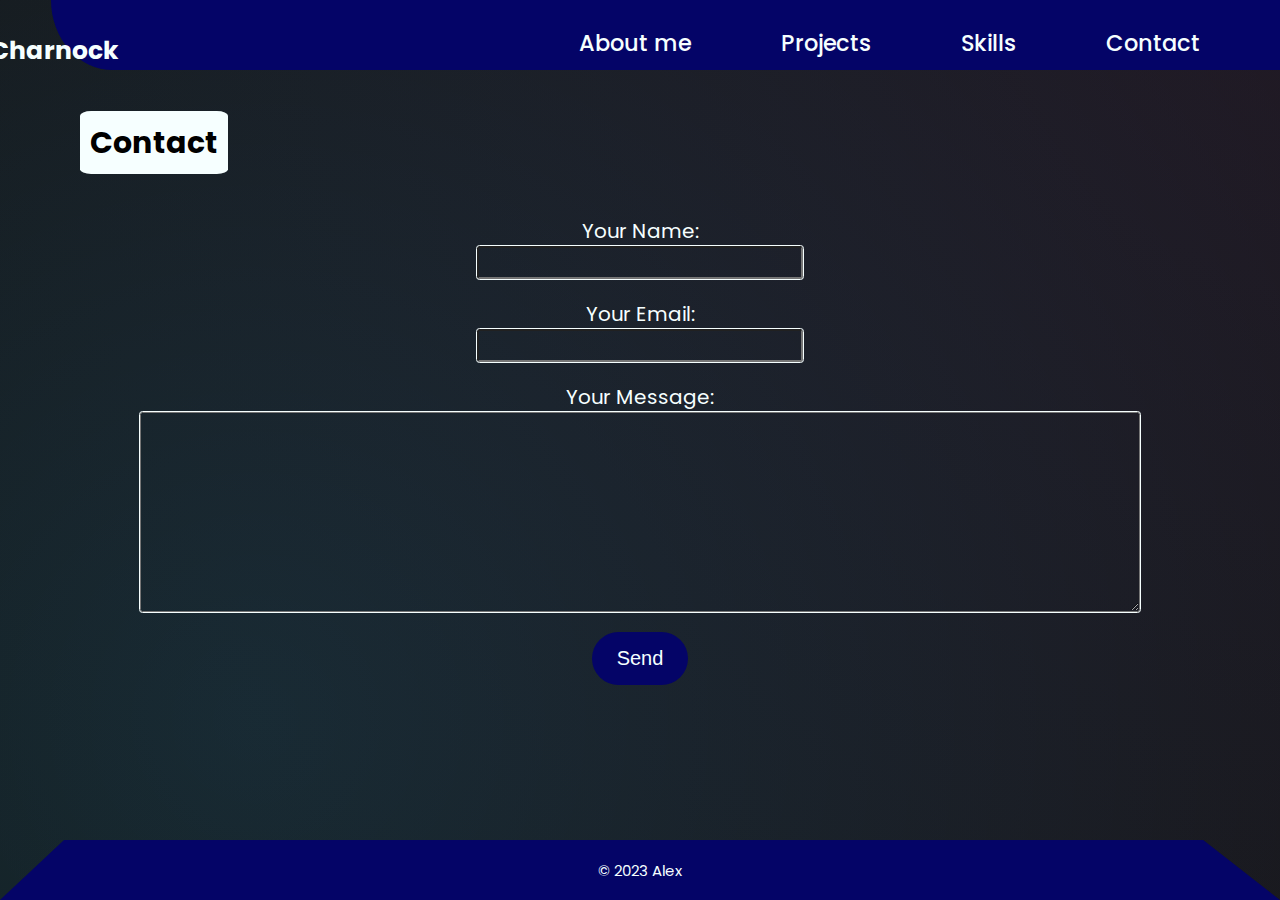
==== contact.html @ 02633541 "sending Code to create website" ====
<!DOCTYPE html>
<html lang="en">
<head>
    <meta charset="UTF-8">
    <meta name="viewport" content="width=device-width, initial-scale=1.0">
    <link rel="stylesheet" href="contact.CSS">
    <link rel="stylesheet" href="index.CSS">
    <link rel="stylesheet" href="https://cdnjs.cloudflare.com/ajax/libs/font-awesome/5.15.3/css/all.min.css">
    <link rel="icon" href="./Images/favicon-32x32.png" type="image/png">
    <title>Contact - Alex Charnock</title>
</head>
<body>
    <nav>        
        <ul>
            <li id="nav-name">Alexander <span>Charnock</span></li>
            <li><a href="index.html#About">About me</a></li>
            <li><a href="index.html#Projects">Projects</a></li>
            <li><a href="index.html#skills">Skills</a></li>
            <li><a href="contact.html">Contact</a></li>
        </ul>
    </nav>
    <h1 class="title-container"><span class="title">Contact</span></h1>
    <main>
            <div class="form-container">
                <form class="contact-form" action="submit_form.php" method="POST">
                    <label for="name"><span>Your Name:</span></label>
                    <input type="text" id="name" name="name" required>

                    <label for="email"><span>Your Email:</span></label>
                    <input type="email" id="email" name="email" required>

                    <label for="message"><span>Your Message:</span></label>
                    <textarea id="message" name="message" required></textarea>

                    <input id="send-message" type="submit" value="Send">
                </form>
            </div>
    </main>

    <footer>
        <p>&copy; 2023 Alex</p>
    </footer>

    <script src="index.JS"></script>
    
</body>
</html>
---- contact.CSS ----
body{
    display: flex;
    flex-direction: column;
    min-height: 100vh;
    font-family: 'poppins', sans-serif;
}

main{
    display: flex;
    justify-content: center;
}


.title-container{
    margin-left: 8rem;
}

.form-container{
    width: 100%;
    border-radius: 1rem;
    padding-bottom: 2rem;
}

main form{
    color: #f6ffff;
    display: flex;
    flex-direction: column;
    align-items: center;
}

main span{
    align-items: center;
    padding: 2rem 0rem;
    font-size: 2rem;
    flex: 0;
}

#send-message{
    display: inline-block;
    font-size: 2rem;
    padding: 1.5rem 2.5rem;
    color: #f6ffff;
    background-color: rgb(4, 4, 103);
    border: none;
    border-radius: 50px;
    cursor: pointer;
    transition: background 0.2s ease-in-out;
}

#send-message:hover {
    background-color: rgb(33, 33, 149);
}

footer{
    margin-top: auto;
}

textarea{
    width: 100rem;
    height: 20rem;
}

input[type="text"], input[type="email"], textarea{
    margin-bottom: 2rem;
    outline: 0.1rem solid #f6ffff;
    background: none;
    font-size: 2.5rem;
    color:#f6ffff;
    border-radius: 0.25rem;
}

input[type="text"]:focus, input[type="email"]:focus, textarea:focus{
    outline: 0.3rem solid #f6ffff
}
---- index.CSS ----
@import url('https://fonts.googleapis.com/css2?family=Poppins&family=Roboto&display=swap');


*{
    margin: 0;
    padding: 0;
    box-sizing: border-box;
}
html{
    background-color: #131313;
    background-image: radial-gradient(circle at top right, rgba(121, 68, 154, 0.13),transparent),
                      radial-gradient(circle at 20% 80%, rgba(41, 196, 255, 0.13), transparent);
    font-size: 10px;
    font-family: 'poppins', sans-serif;
}


h1, 
nav ul li a,
nav #name,
#nav-name,
.about-me-container p,
.project-container li,
.project-container a,
.project-container summary,
footer p,
nav span{
    color: #f6ffff;
}

main{
    padding: 0rem 8rem;
}

nav{
    width: 96%;
    background-color: rgb(4, 4, 103);
    height: 7rem;
    font-size: 2.25rem;
    margin-left: auto;
    margin-right: 0;
    border-radius: 50% 10% 0% 5% / 0% 0% 10% 100%;
}

nav ul {
    white-space: nowrap;
    display: flex;
    justify-content:right;
    list-style-type: none;
    height: 7rem;
    align-items: flex-end;
    
}

nav ul li a{
    padding: 1rem;
    display: inline-block;
    border-radius: 2rem 2rem 0 0;
    margin-right: 7rem;
    text-decoration: none;
    font-weight: 500;
    transition: background-color 0.1s ease-out, padding 0.1s ease-out ;
}
nav ul li a:hover{
    padding: 1rem;
    border-radius: 2rem 2rem 0 0;
    background-color: #1e1e1f;
}

#nav-name{
    margin-right: 45rem;
    font-size: 2.5rem;
    font-weight: 500;
    color: rgb(93, 190, 254);
    font-weight: 700;
}

#hero{
    display: flex;
    justify-content: center;
    align-items: center;
    min-height: 90vh;
}

#hero h1{
    font-size: 3rem;
    z-index: 100;
}


.title{
    background-color: #f6ffff;
    border-radius: 7.5%;
    padding: 1rem;
}

.title-container{
    color: black;
    font-size: 3rem;
    padding: 5rem 0rem;
}

.about-me-container p{
    padding: 0rem 2rem;
    font-size: 1.5rem;
    line-height: 2.5rem;

}

.project-container summary{
    font-size: 2rem;
    margin-left: 2rem;
    margin-bottom: 1.5rem;
    white-space: nowrap;
    cursor: pointer;
    width: 15rem;
}
.project-container summary:hover{
    color: rgb(169, 169, 169);
}

.project-container img{
    width: 99.5%;
}
.skills-container{
    margin-bottom: 4rem;
}

.fab.fa-html5,
.fab.fa-css3-alt,
.fab.fa-js,
.fab.fa-git,
.fab.fa-github {
    margin-top: 3rem;
    color: white; 
    font-size: 5rem;
    width: 14rem;
    animation: animate 2.5s linear infinite;
    text-shadow: 0 0 5rem #0072ff, 0 0 10rem #0072ff, 0 0 15rem #0072ff, 0 0 20rem #0072ff;
}


.fab.fa-css3-alt{
    animation-delay: 0.2s;
}

.fab.fa-js{
    animation-delay: 0.4s;
}

.fab.fa-git{
    animation-delay: 0.6s;
}

.fab.fa-github{
    animation-delay: 0.8s;
}

@keyframes animate {
    from {
        filter: hue-rotate(0deg);
    }
    to {
        filter: hue-rotate(360deg);
    }
}

footer{
    display: flex;
    height: 6rem;
    background-color: rgb(4, 4, 103);
    clip-path: polygon(5% 0, 94% 0, 100% 100%, 0 100%);
    justify-content: center;
    align-items: center;
}
footer p{
    font-size: 1.5rem;
}
#starfield {

    width: 100%; /* Adjust to your needs */
    height: 100vh; /* Adjust to your needs */
    position: relative; /* So the canvas is positioned relative to this div */
    overflow: hidden; /* So anything outside of this div is hidden */
    background-color: #000;
    background-image: url(./Images/rainbow-nebula.jpg);
    cursor: default;
}

#starfield canvas {
    position: absolute;
    width: 100%;
    height: 100%;
}

#starfield h1 {
    position: absolute;
    top: 50%;
    left: 50%;
    transform: translate(-50%, -50%); 
    color: #f6ffff;  
    z-index: 10;  
    text-align: center;
    font-size: 4rem;
      
}
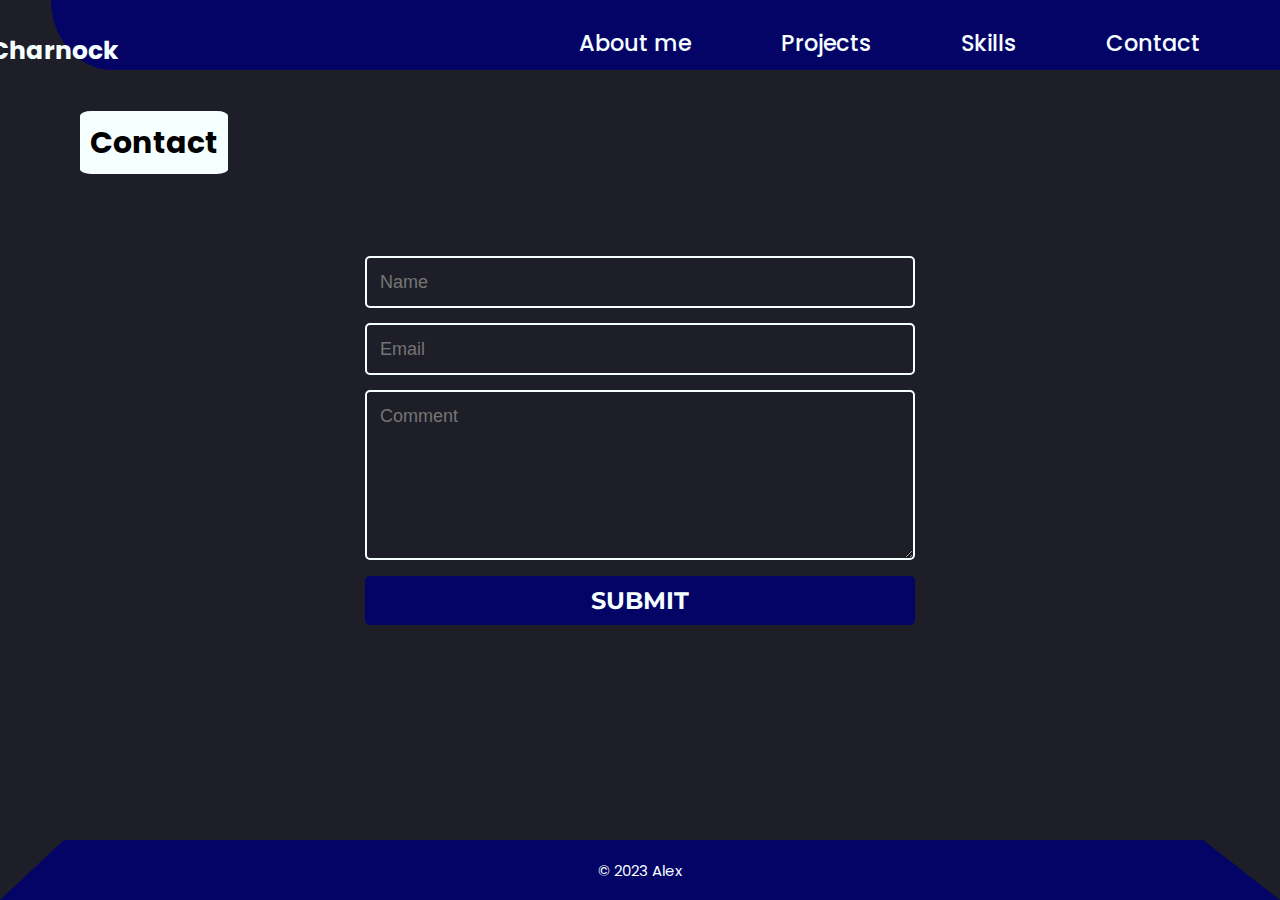
==== commit d4f17cb4: "Updated contact page" ====
--- a/contact.html
+++ b/contact.html
@@ -21,20 +21,12 @@
     </nav>
     <h1 class="title-container"><span class="title">Contact</span></h1>
     <main>
-            <div class="form-container">
-                <form class="contact-form" action="submit_form.php" method="POST">
-                    <label for="name"><span>Your Name:</span></label>
-                    <input type="text" id="name" name="name" required>
-
-                    <label for="email"><span>Your Email:</span></label>
-                    <input type="email" id="email" name="email" required>
-
-                    <label for="message"><span>Your Message:</span></label>
-                    <textarea id="message" name="message" required></textarea>
-
-                    <input id="send-message" type="submit" value="Send">
-                </form>
-            </div>
+        <form>      
+            <input name="name" type="text" class="feedback-input" placeholder="Name" />   
+            <input name="email" type="text" class="feedback-input" placeholder="Email" />
+            <textarea name="text" class="feedback-input" placeholder="Comment"></textarea>
+            <input type="submit" value="SUBMIT"/>
+        </form>
     </main>
 
     <footer>
--- a/contact.CSS
+++ b/contact.CSS
@@ -1,74 +1,81 @@
-body{
-    display: flex;
-    flex-direction: column;
-    min-height: 100vh;
-    font-family: 'poppins', sans-serif;
+
+
+@import url(https://fonts.googleapis.com/css?family=Montserrat:400,700);
+
+body{ background:rgb(30,30,40); 
+      min-height: 100vh;
+      display: flex;
+      flex-direction: column;
+    
 }
 
 main{
-    display: flex;
-    justify-content: center;
+    flex: 1 0 auto;
 }
 
+form{ max-width:55rem; 
+      margin:4rem auto; 
+      
+}
 
 .title-container{
     margin-left: 8rem;
 }
 
-.form-container{
-    width: 100%;
-    border-radius: 1rem;
-    padding-bottom: 2rem;
+.feedback-input {
+  color:#f6ffff;
+  font-family: Helvetica, Arial, sans-serif;
+  font-weight:500;
+  font-size: 1.8rem;
+  border-radius: 5px;
+  line-height: 22px;
+  background-color: transparent;
+  border:2px solid #f6ffff;
+  transition: all 0.3s;
+  padding: 13px;
+  margin-bottom: 15px;
+  width:100%;
+  box-sizing: border-box;
+  outline:0;
 }
 
-main form{
-    color: #f6ffff;
-    display: flex;
-    flex-direction: column;
-    align-items: center;
+.feedback-input:focus{ 
+  border:2px solid #f6ffff; }
+
+textarea {
+  min-height: 5rem;
+  height: 17rem;
+  line-height: 150%;
+  resize: vertical;
 }
 
-main span{
-    align-items: center;
-    padding: 2rem 0rem;
-    font-size: 2rem;
-    flex: 0;
+[type="submit"] {
+  font-family: 'Montserrat', Arial, Helvetica, sans-serif;
+  width: 100%;
+  background:rgb(4, 4, 103);
+  border-radius:5px;
+  border:0;
+  cursor:pointer;
+  color: #f6ffff;
+  font-size:24px;
+  padding-top:10px;
+  padding-bottom:10px;
+  transition: all 0.3s;
+  margin-top:-4px;
+  font-weight:700;
+}
+[type="submit"]:hover{ 
+  background: rgb(23, 23, 165); }
+
+  footer {
+    flex-shrink: 0; 
 }
 
-#send-message{
-    display: inline-block;
-    font-size: 2rem;
-    padding: 1.5rem 2.5rem;
-    color: #f6ffff;
-    background-color: rgb(4, 4, 103);
-    border: none;
-    border-radius: 50px;
-    cursor: pointer;
-    transition: background 0.2s ease-in-out;
-}
-
-#send-message:hover {
-    background-color: rgb(33, 33, 149);
-}
-
-footer{
-    margin-top: auto;
-}
-
-textarea{
-    width: 100rem;
-    height: 20rem;
-}
-
-input[type="text"], input[type="email"], textarea{
-    margin-bottom: 2rem;
-    outline: 0.1rem solid #f6ffff;
-    background: none;
-    font-size: 2.5rem;
-    color:#f6ffff;
-    border-radius: 0.25rem;
-}
-
-input[type="text"]:focus, input[type="email"]:focus, textarea:focus{
-    outline: 0.3rem solid #f6ffff
+input:-webkit-autofill,
+input:-webkit-autofill:hover, 
+input:-webkit-autofill:focus, 
+input:-webkit-autofill:active{
+    -webkit-background-clip: text;
+    -webkit-text-fill-color: #f6ffff;
+    transition: background-color 5000s ease-in-out 0s;
 }--- a/index.CSS
+++ b/index.CSS
@@ -40,6 +40,7 @@
     margin-left: auto;
     margin-right: 0;
     border-radius: 50% 10% 0% 5% / 0% 0% 10% 100%;
+    z-index: 11;
 }
 
 nav ul {
@@ -178,12 +179,12 @@
 }
 #starfield {
 
-    width: 100%; /* Adjust to your needs */
-    height: 100vh; /* Adjust to your needs */
-    position: relative; /* So the canvas is positioned relative to this div */
-    overflow: hidden; /* So anything outside of this div is hidden */
+    width: 100%; 
+    height: 100vh; 
+    position: relative;
+    overflow: hidden;
     background-color: #000;
-    background-image: url(./Images/rainbow-nebula.jpg);
+    background-image: url(./Images/Lazy-nebula.jpg);
     cursor: default;
 }
 
@@ -203,4 +204,77 @@
     text-align: center;
     font-size: 4rem;
       
-}+}
+
+
+.about-me-container .title-container, .about-me-container p {
+    opacity: 0;
+    position: relative;
+    left: -10rem; 
+    transition: all 2s ease; 
+}
+
+
+body:after {
+    content: "";
+    display: table;
+    clear: both;
+    visibility: hidden;
+    height: 0;
+}
+
+
+.about-me-container.active .title-container, .about-me-container.active p {
+    opacity: 1; 
+    left: 0; 
+}
+
+
+.skills-container .title-container, .skills-container i {
+    opacity: 0;  
+    position: relative;
+    left: -10rem; 
+    transition-property: left, opacity; 
+    transition-timing-function: ease; 
+    transition-duration: 2s; 
+}
+
+.skills-container i {
+    transition-delay: 0s; 
+}
+
+.skills-container i:nth-child(4) {
+    transition-delay: 0.5s; 
+}
+
+.skills-container i:nth-child(5) {
+    transition-delay: 1s; 
+}
+
+.skills-container i:nth-child(6) {
+    transition-delay: 1.5s; 
+}
+
+.skills-container i:nth-child(7) {
+    transition-delay: 2s; 
+}
+
+
+.skills-container.active .title-container, .skills-container.active i {
+    opacity: 1; 
+    left: 0; 
+}
+
+
+.project-container .title-container, .project-container details {
+    opacity: 0;  
+    position: relative;
+    left: -10rem; 
+    transition: all 2s ease; 
+}
+
+
+.project-container.active .title-container, .project-container.active details {
+    opacity: 1; 
+    left: 0; 
+}
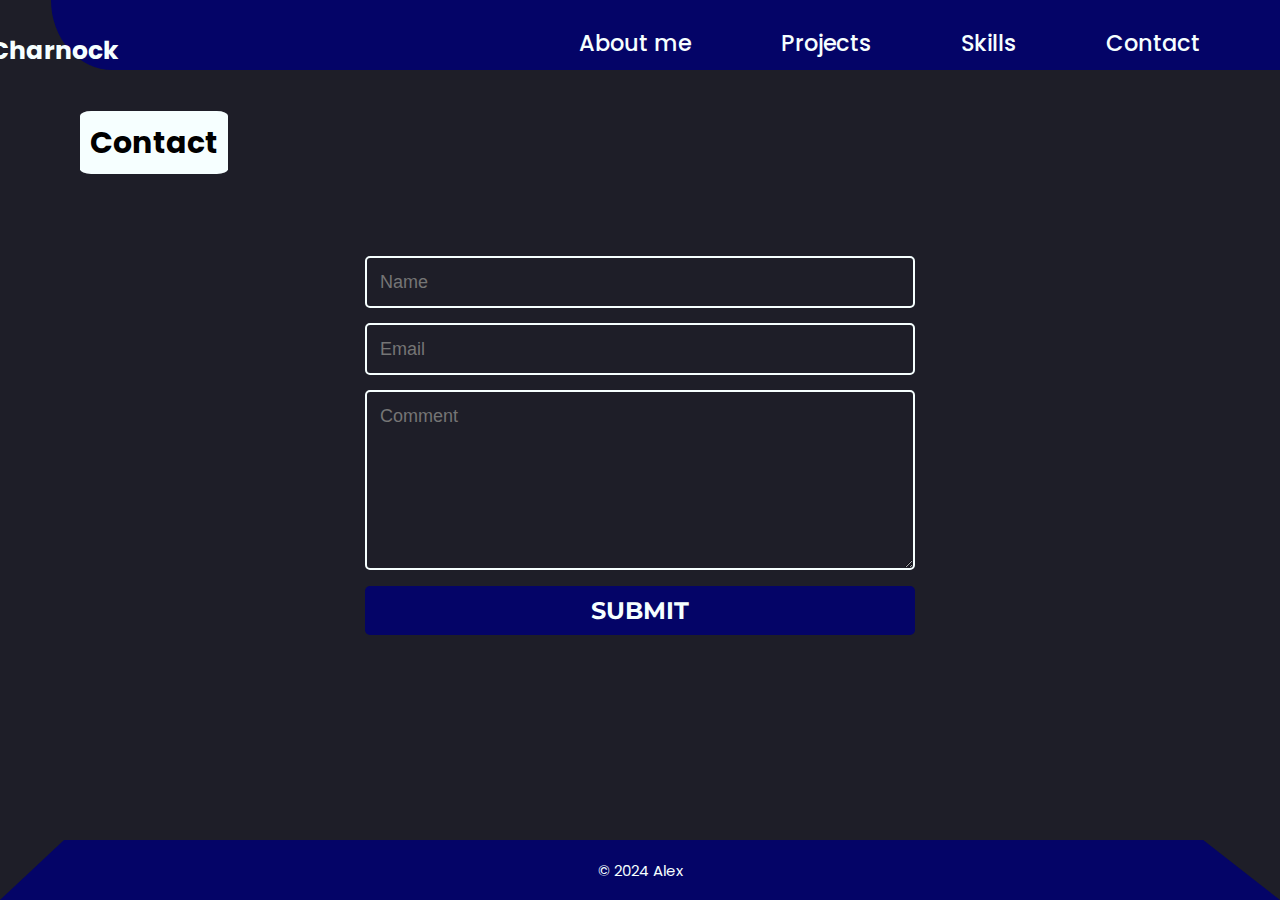
==== commit 1f3d7042: "added email instead of contact.html" ====
--- a/contact.html
+++ b/contact.html
@@ -30,7 +30,7 @@
     </main>
 
     <footer>
-        <p>&copy; 2023 Alex</p>
+        <p>&copy; 2024 Alex</p>
     </footer>
 
     <script src="index.JS"></script>
--- a/contact.CSS
+++ b/contact.CSS
@@ -27,24 +27,24 @@
   font-family: Helvetica, Arial, sans-serif;
   font-weight:500;
   font-size: 1.8rem;
-  border-radius: 5px;
-  line-height: 22px;
+  border-radius: 0.5rem;
+  line-height: 2.2rem;
   background-color: transparent;
-  border:2px solid #f6ffff;
-  transition: all 0.3s;
-  padding: 13px;
-  margin-bottom: 15px;
+  border:0.2rem solid #f6ffff;
+  padding: 1.3rem;
+  margin-bottom: 1.5rem;
   width:100%;
   box-sizing: border-box;
   outline:0;
 }
 
 .feedback-input:focus{ 
-  border:2px solid #f6ffff; }
+  border:0.2rem solid rgb(75, 75, 255); }
 
 textarea {
   min-height: 5rem;
-  height: 17rem;
+  max-height: 30rem;
+  height: 18rem;
   line-height: 150%;
   resize: vertical;
 }
@@ -53,19 +53,18 @@
   font-family: 'Montserrat', Arial, Helvetica, sans-serif;
   width: 100%;
   background:rgb(4, 4, 103);
-  border-radius:5px;
+  border-radius:0.5rem;
   border:0;
   cursor:pointer;
   color: #f6ffff;
-  font-size:24px;
-  padding-top:10px;
-  padding-bottom:10px;
-  transition: all 0.3s;
-  margin-top:-4px;
+  font-size:2.4rem;
+  padding-top:1rem;
+  padding-bottom:1rem;
+  margin-top:-0.4rem;
   font-weight:700;
 }
 [type="submit"]:hover{ 
-  background: rgb(23, 23, 165); }
+  background: rgb(0, 0, 181); }
 
   footer {
     flex-shrink: 0; 
--- a/index.CSS
+++ b/index.CSS
@@ -24,12 +24,14 @@
 .project-container a,
 .project-container summary,
 footer p,
-nav span{
+nav span,
+p,
+.contact{
     color: #f6ffff;
 }
 
 main{
-    padding: 0rem 8rem;
+    padding: 0rem 8rem 8rem 8rem;
 }
 
 nav{
@@ -65,7 +67,8 @@
 nav ul li a:hover{
     padding: 1rem;
     border-radius: 2rem 2rem 0 0;
-    background-color: #1e1e1f;
+    background-color: #e0e0e0;
+    color: #000;
 }
 
 #nav-name{
@@ -93,6 +96,7 @@
     background-color: #f6ffff;
     border-radius: 7.5%;
     padding: 1rem;
+    white-space: nowrap;
 }
 
 .title-container{
@@ -115,11 +119,26 @@
     white-space: nowrap;
     cursor: pointer;
     width: 15rem;
+    font-weight: bold;
 }
 .project-container summary:hover{
     color: rgb(169, 169, 169);
 }
 
+.project-description{
+    margin-left: 2rem;
+    font-size: 1.5rem;
+}
+
+.link{
+    font-size: 2.2rem;
+    cursor: pointer;
+    margin-left: 2rem;
+    font-weight: bold;
+}
+.link:hover{
+    color: rgb(169, 169, 169);
+}
 .project-container img{
     width: 99.5%;
 }
@@ -131,7 +150,8 @@
 .fab.fa-css3-alt,
 .fab.fa-js,
 .fab.fa-git,
-.fab.fa-github {
+.fab.fa-github,
+.fab.fa-react {
     margin-top: 3rem;
     color: white; 
     font-size: 5rem;
@@ -149,12 +169,16 @@
     animation-delay: 0.4s;
 }
 
+.fab.fa-react{
+    animation-delay: 0.6s;
+}
+
 .fab.fa-git{
-    animation-delay: 0.6s;
+    animation-delay: 0.8s;
 }
 
 .fab.fa-github{
-    animation-delay: 0.8s;
+    animation-delay: 1s;
 }
 
 @keyframes animate {
@@ -166,8 +190,14 @@
     }
 }
 
-footer{
+
+.contact{
+    font-size: 2rem;
+    cursor: pointer;
+}
+footer {
     display: flex;
+    flex-direction: column; /* Stack items vertically */
     height: 6rem;
     background-color: rgb(4, 4, 103);
     clip-path: polygon(5% 0, 94% 0, 100% 100%, 0 100%);
@@ -278,3 +308,54 @@
     opacity: 1; 
     left: 0; 
 }
+
+/* About Me Section Fade-In */
+.about-me-container .title-container, 
+.about-me-container p {
+    opacity: 0;
+    position: relative;
+    left: -10rem; 
+    transition: all 2s ease; 
+}
+
+.about-me-container.active .title-container, 
+.about-me-container.active p {
+    opacity: 1; 
+    left: 0; 
+}
+
+/* Skills Section Fade-In */
+.skills-container .title-container, 
+.skills-container i {
+    opacity: 0;  
+    position: relative;
+    left: -10rem; 
+    transition-property: left, opacity; 
+    transition-timing-function: ease; 
+    transition-duration: 2s; 
+}
+
+.skills-container.active .title-container, 
+.skills-container.active i {
+    opacity: 1; 
+    left: 0; 
+}
+
+/* Projects Section Fade-In */
+.project-container .title-container, 
+.project-container details, 
+.project-container .link, 
+.project-container .project-description {
+    opacity: 0;  
+    position: relative;
+    left: -10rem; 
+    transition: all 2s ease;
+}
+
+.project-container.active .title-container, 
+.project-container.active details, 
+.project-container.active .link, 
+.project-container.active .project-description {
+    opacity: 1; 
+    left: 0; 
+}
